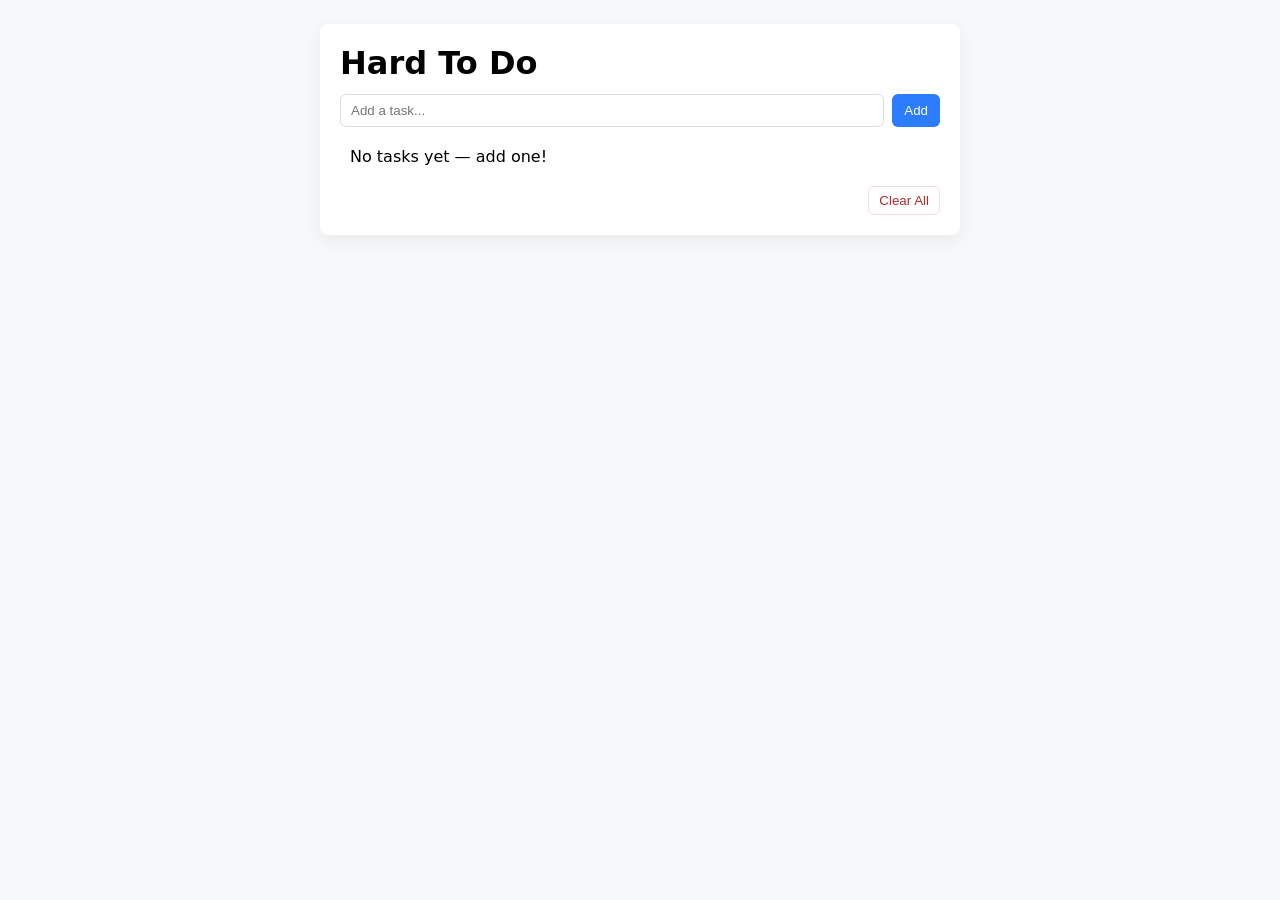
==== index.html @ e874236b "all file modified" ====
<!doctype html>
<html lang="en">
  <head>
    <meta charset="utf-8" />
    <meta name="viewport" content="width=device-width,initial-scale=1" />
    <title>Hello DOM — To-Do Starter</title>
    <link rel="stylesheet" href="style.css" />
  </head>
  <body>
    <main class="container">
      <h1>Hard To Do</h1>

      <div class="input-row">
        <input id="todo-input" type="text" placeholder="Add a task..." />
        <button id="add-btn">Add</button>
      </div>
      <ul id="todo-list" class="todo-list" aria-live="polite"></ul>

      <div class="footer">
        <button id="clear-btn" class="danger">Clear All</button>
      </div>
    </main>

    <script src="script.js"></script>
  </body>
</html>
---- style.css ----
:root {
    --bg: #f6f8fa;
    --card: #fff;
    --accent: #2b7cff;
    --muted: #666;
}

* {
    box-sizing: border-box
}

body {
    font-family: system-ui, -apple-system, Segoe UI, Roboto, "Helvetica Neue", Arial;
    background: var(--bg);
    margin: 0;
    padding: 24px;
}

.container {
    max-width: 640px;
    margin: 0 auto;
    background: var(--card);
    padding: 20px;
    border-radius: 8px;
    box-shadow: 0 6px 18px rgba(10, 10, 10, 0.06);
}

h1 {
    margin: 0 0 12px 0
}
.input-row {
    display: flex;
    gap: 8px;
    margin-bottom: 12px
}

#todo-input {
    flex: 1;
    padding: 8px 10px;
    border: 1px solid #ddd;
    border-radius: 6px
}

#add-btn {
    padding: 8px 12px;
    background: var(--accent);
    color: #fff;
    border: none;
    border-radius: 6px;
    cursor: pointer
}

#add-btn:hover {
    opacity: 0.95
}

.todo-list {
    list-style: none;
    margin: 0;
    padding: 0
}

.todo-list li {
    display: flex;
    align-items: center;
    justify-content: space-between;
    padding: 8px 10px;
    border-bottom: 1px solid #f0f0f0;
}

.todo-list li:last-child {
    border-bottom: 0
}

.todo-text {
    flex: 1;
    margin-right: 8px
}

.btn {
    background: transparent;
    border: 1px solid #ddd;
    padding: 6px 8px;
    border-radius: 6px;
    cursor: pointer
}

.btn-danger {
    border-color: #e74c3c;
    color: #e74c3c
}

.footer {
    margin-top: 12px;
    display: flex;
    justify-content: flex-end
}

.danger {
    background: #fff;
    border: 1px solid #f0dede;
    color: #b52b2b;
    padding: 6px 10px;
    border-radius: 6px
}
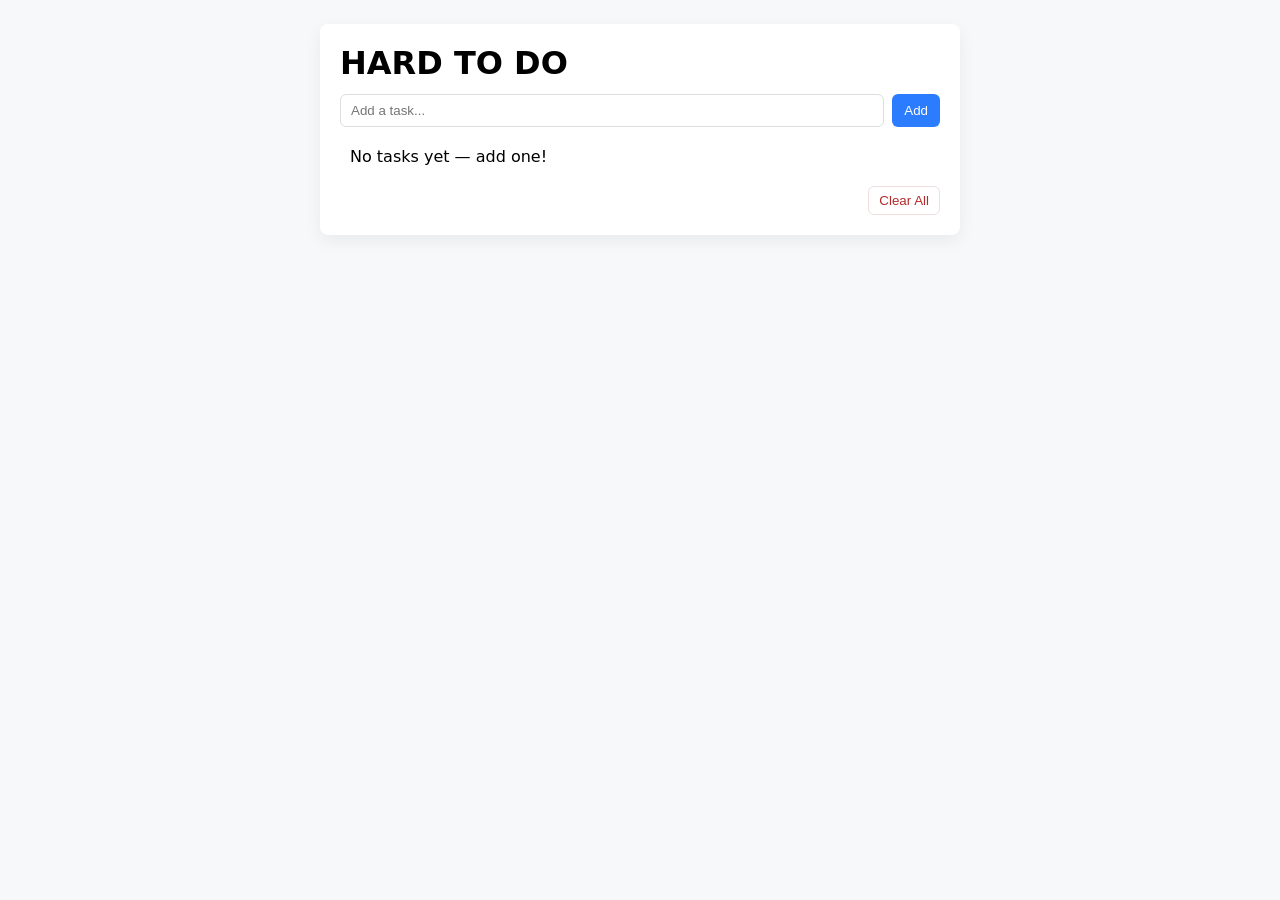
==== commit 762831bf: "changed to HELLO" ====
--- a/index.html
+++ b/index.html
@@ -1,26 +1,29 @@
 <!doctype html>
 <html lang="en">
-  <head>
-    <meta charset="utf-8" />
-    <meta name="viewport" content="width=device-width,initial-scale=1" />
-    <title>Hello DOM — To-Do Starter</title>
-    <link rel="stylesheet" href="style.css" />
-  </head>
-  <body>
-    <main class="container">
-      <h1>Hard To Do</h1>
 
-      <div class="input-row">
-        <input id="todo-input" type="text" placeholder="Add a task..." />
-        <button id="add-btn">Add</button>
-      </div>
-      <ul id="todo-list" class="todo-list" aria-live="polite"></ul>
+<head>
+  <meta charset="utf-8" />
+  <meta name="viewport" content="width=device-width,initial-scale=1" />
+  <title>HELLO DOM — To-Do Starter</title>
+  <link rel="stylesheet" href="style.css" />
+</head>
 
-      <div class="footer">
-        <button id="clear-btn" class="danger">Clear All</button>
-      </div>
-    </main>
+<body>
+  <main class="container">
+    <h1>HARD TO DO</h1>
 
-    <script src="script.js"></script>
-  </body>
-</html>
+    <div class="input-row">
+      <input id="todo-input" type="text" placeholder="Add a task..." />
+      <button id="add-btn">Add</button>
+    </div>
+    <ul id="todo-list" class="todo-list" aria-live="polite"></ul>
+
+    <div class="footer">
+      <button id="clear-btn" class="danger">Clear All</button>
+    </div>
+  </main>
+
+  <script src="script.js"></script>
+</body>
+
+</html>
